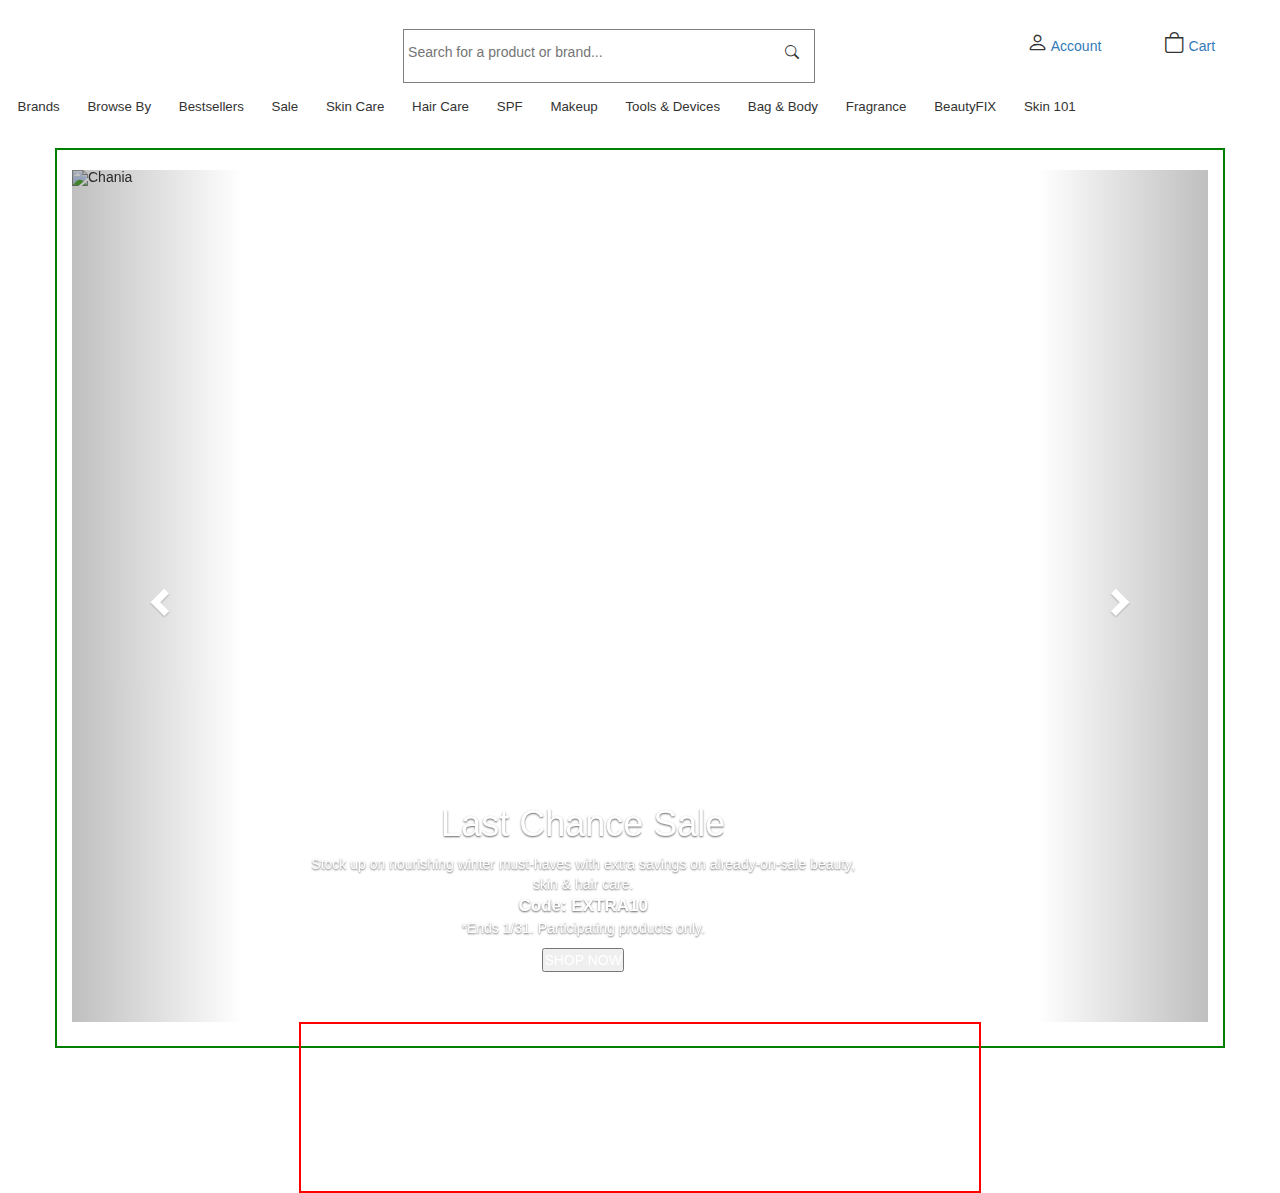
==== index.html @ eaf70791 "first-commit" ====
<!DOCTYPE html>
<html lang="en">
<head>
    <meta charset="UTF-8">
    <meta name="viewport" content="width=device-width, initial-scale=1.0">
    <title>Document</title>
    <link rel="stylesheet" href="index.css">

</head>
<body>
    <div class="navbar"></div>
        <div class="container">
            <br>
            <div id="myCarousel" class="carousel slide" data-ride="carousel">
              <!-- Indicators -->
              <ol class="carousel-indicators" style="border: 2px solid red;">
                <li data-target="#myCarousel" data-slide-to="0" class="active"></li>
                <li data-target="#myCarousel" data-slide-to="1"></li>
                <li data-target="#myCarousel" data-slide-to="2"></li>
                <li data-target="#myCarousel" data-slide-to="3"></li>
              </ol>
          
              <!-- Wrapper for slides -->
              <div class="carousel-inner" role="listbox">
                <div class="item active">
                  <img src="https://static.thcdn.com/images/xlarge/webp/widgets/208-us/00/original-HP_40desk-095300.png" alt="Chania" width="460" height="345">
                  <div class="carousel-caption">
                    <h1>Last Chance Sale</h1>
                    <p>Stock up on nourishing winter must-haves with extra savings on already-on-sale beauty, skin & hair care.
                        <br>
                        <span style="font-weight:bold;font-size:17px;">Code: EXTRA10</span>
                        <br>
                        <span style="font-size:14px;">*Ends 1/31. Participating products only.</span>
                    </p>
                    <button>SHOP NOW</button>
                  </div>
                </div>
              
                <div class="item">
                  <img src="https://static.thcdn.com/images/xlarge/webp/widgets/208-us/28/original-1920x700-020928.jpeg" alt="Flower" width="460" height="345">
                  <div class="carousel-caption">
                    <h1>New Year, New Routine</h1>
                    <p>Let 2024 be the year of healthier, smoother & more radiant-looking skin by starting things off with active, high-performing formulations that supercharge your routine.</p>
                    <button>SHOP NOW</button>
                  </div>
                </div>
          
                <div class="item">
                  <img src="https://static.thcdn.com/images/xlarge/webp/widgets/208-us/08/original-1920x700-085008.jpeg" alt="Flower" width="460" height="345">
                  <div class="carousel-caption">
                    <h1>New Year, New Routine</h1>
                    <p>Let 2024 be the year of healthier, smoother & more radiant-looking skin by starting things off with active, high-performing formulations that supercharge your routine.</p>
                    <button>SHOP NOW</button>
                  </div>
                </div>
            
              </div>
          
              <!-- Left and right controls -->
              <a class="left carousel-control" href="#myCarousel" role="button" data-slide="prev">
                <span class="glyphicon glyphicon-chevron-left" aria-hidden="true"></span>
                <span class="sr-only">Previous</span>
              </a>
              <a class="right carousel-control" href="#myCarousel" role="button" data-slide="next">
                <span class="glyphicon glyphicon-chevron-right" aria-hidden="true"></span>
                <span class="sr-only">Next</span>
              </a>
            </div>
        </div>
<!-- </div> -->
        <!-- <div id="carouselExampleIndicators" class="carousel slide" data-ride="carousel">
            <ol class="carousel-indicators">
              <li data-target="#carouselExampleIndicators" data-slide-to="0" class="active"></li>
              <li data-target="#carouselExampleIndicators" data-slide-to="1"></li>
              <li data-target="#carouselExampleIndicators" data-slide-to="2"></li>
            </ol>
            <div class="carousel-inner">
              <div class="carousel-item active">
                <img class="d-block w-100" src="https://static.thcdn.com/images/xlarge/webp/widgets/208-us/28/original-1920x700-020928.jpeg" alt="First slide">
              </div>
              <div class="carousel-item">
                <img class="d-block w-100" src="https://static.thcdn.com/images/xlarge/webp/widgets/208-us/08/original-1920x700-085008.jpeg" alt="Second slide">
              </div>
              <div class="carousel-item">
                <img class="d-block w-100" src="https://static.thcdn.com/images/xlarge/webp/widgets/208-us/00/original-HP_40desk-095300.png" alt="Third slide">
              </div>
            </div>
            <a class="carousel-control-prev" href="#carouselExampleIndicators" role="button" data-slide="prev">
              <span class="carousel-control-prev-icon" aria-hidden="true"></span>
              <span class="sr-only">Previous</span>
            </a>
            <a class="carousel-control-next" href="#carouselExampleIndicators" role="button" data-slide="next">
              <span class="carousel-control-next-icon" aria-hidden="true"></span>
              <span class="sr-only">Next</span>
            </a>
          </div> -->



    <link rel="stylesheet" href="https://maxcdn.bootstrapcdn.com/bootstrap/3.4.1/css/bootstrap.min.css">
    <script src="https://ajax.googleapis.com/ajax/libs/jquery/3.7.1/jquery.min.js"></script>
    <script src="https://maxcdn.bootstrapcdn.com/bootstrap/3.4.1/js/bootstrap.min.js"></script>





    <script>
        const nav=document.querySelector('.navbar')
        fetch('/header.html')
        .then(res=>res.text())
        .then(data=>{
            nav.innerHTML=data
        })
    </script>
</body>
</html>
---- index.css ----
.container{
    margin: 0;
    padding: 0;
    box-sizing: border-box;
    border: 2px solid green;
    width: 100%;
    height: 100vh;
}
/* .carousel-inner{
    width: 100%;
} */
.item{
    position: relative;
    width: 100%;
}
.item img{
    width: 100%;
}
.carousel-caption{
    position: absolute;
    width: 50%;
    left: 70%;
}
ol{
    position: absolute;
    top: 100%;
    bottom: 20%;
    height: 20%;
    color: black;
}
ol li{
    color: black;
}
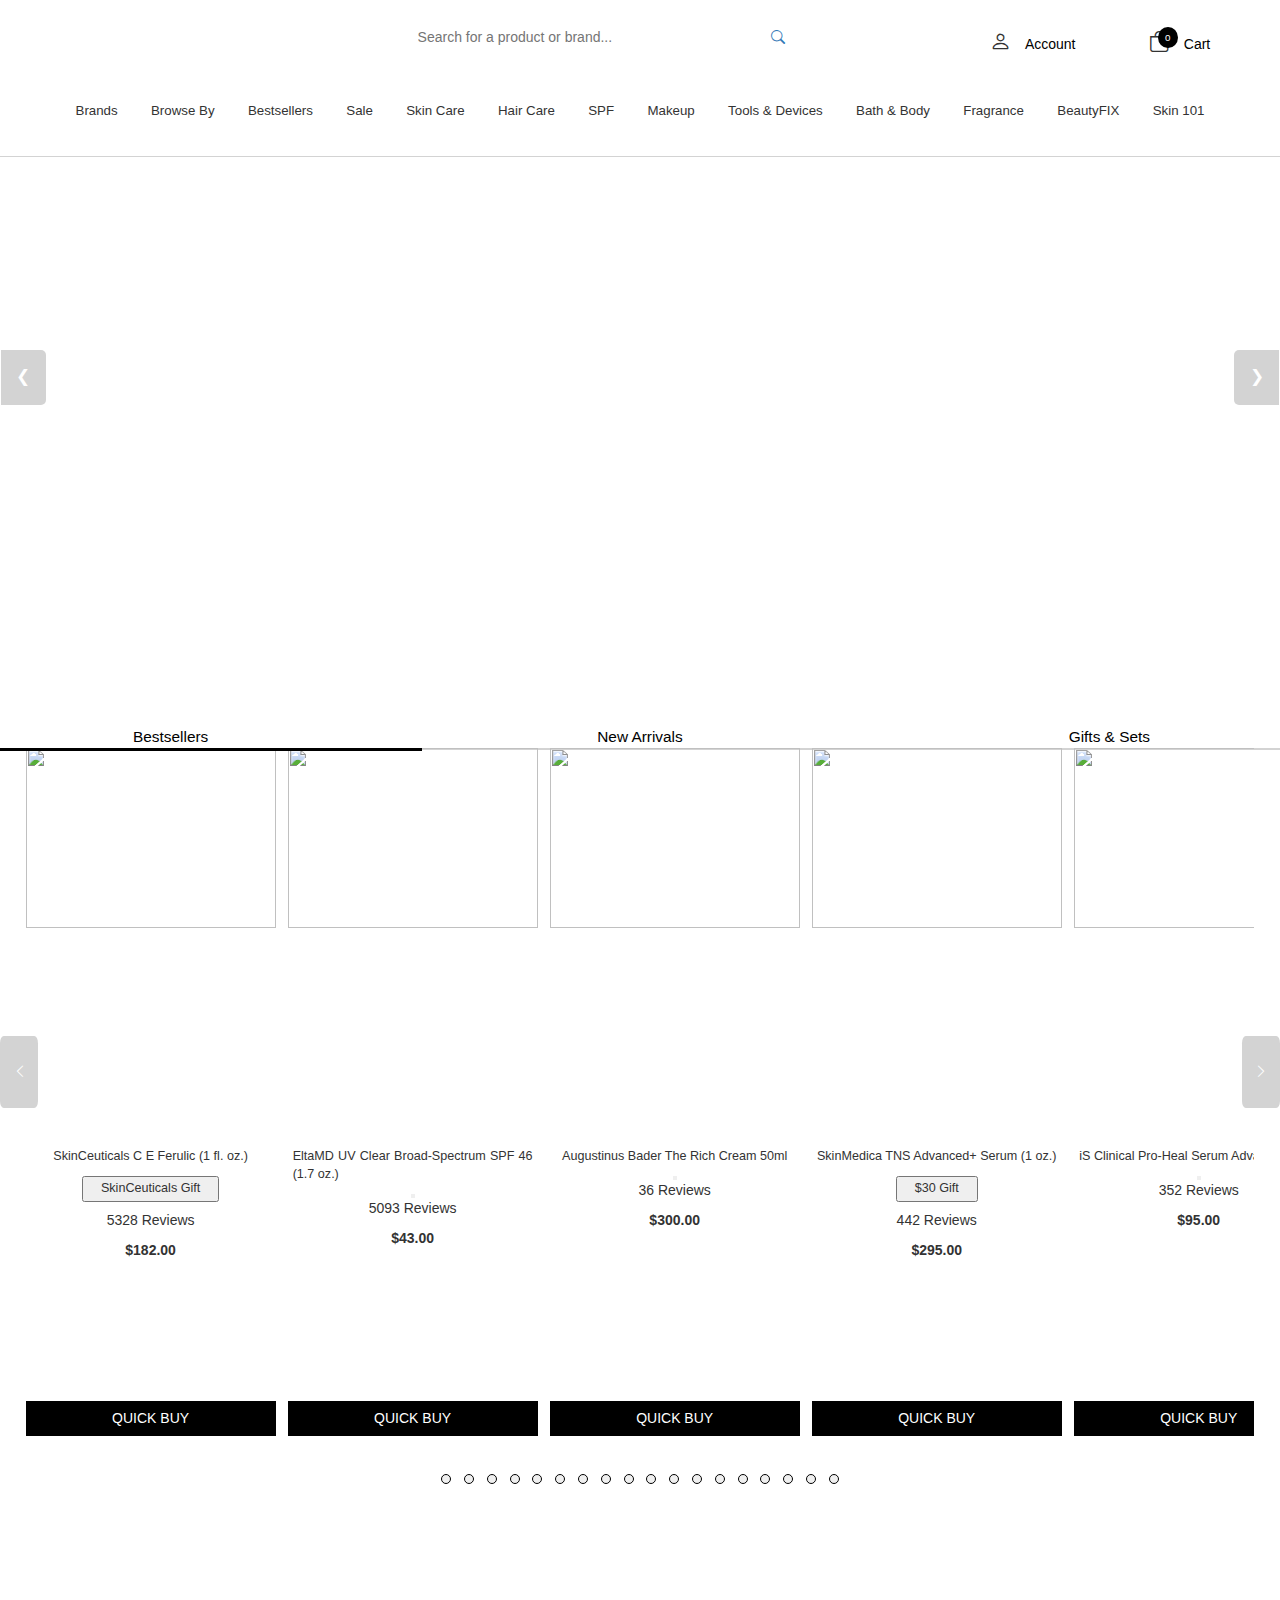
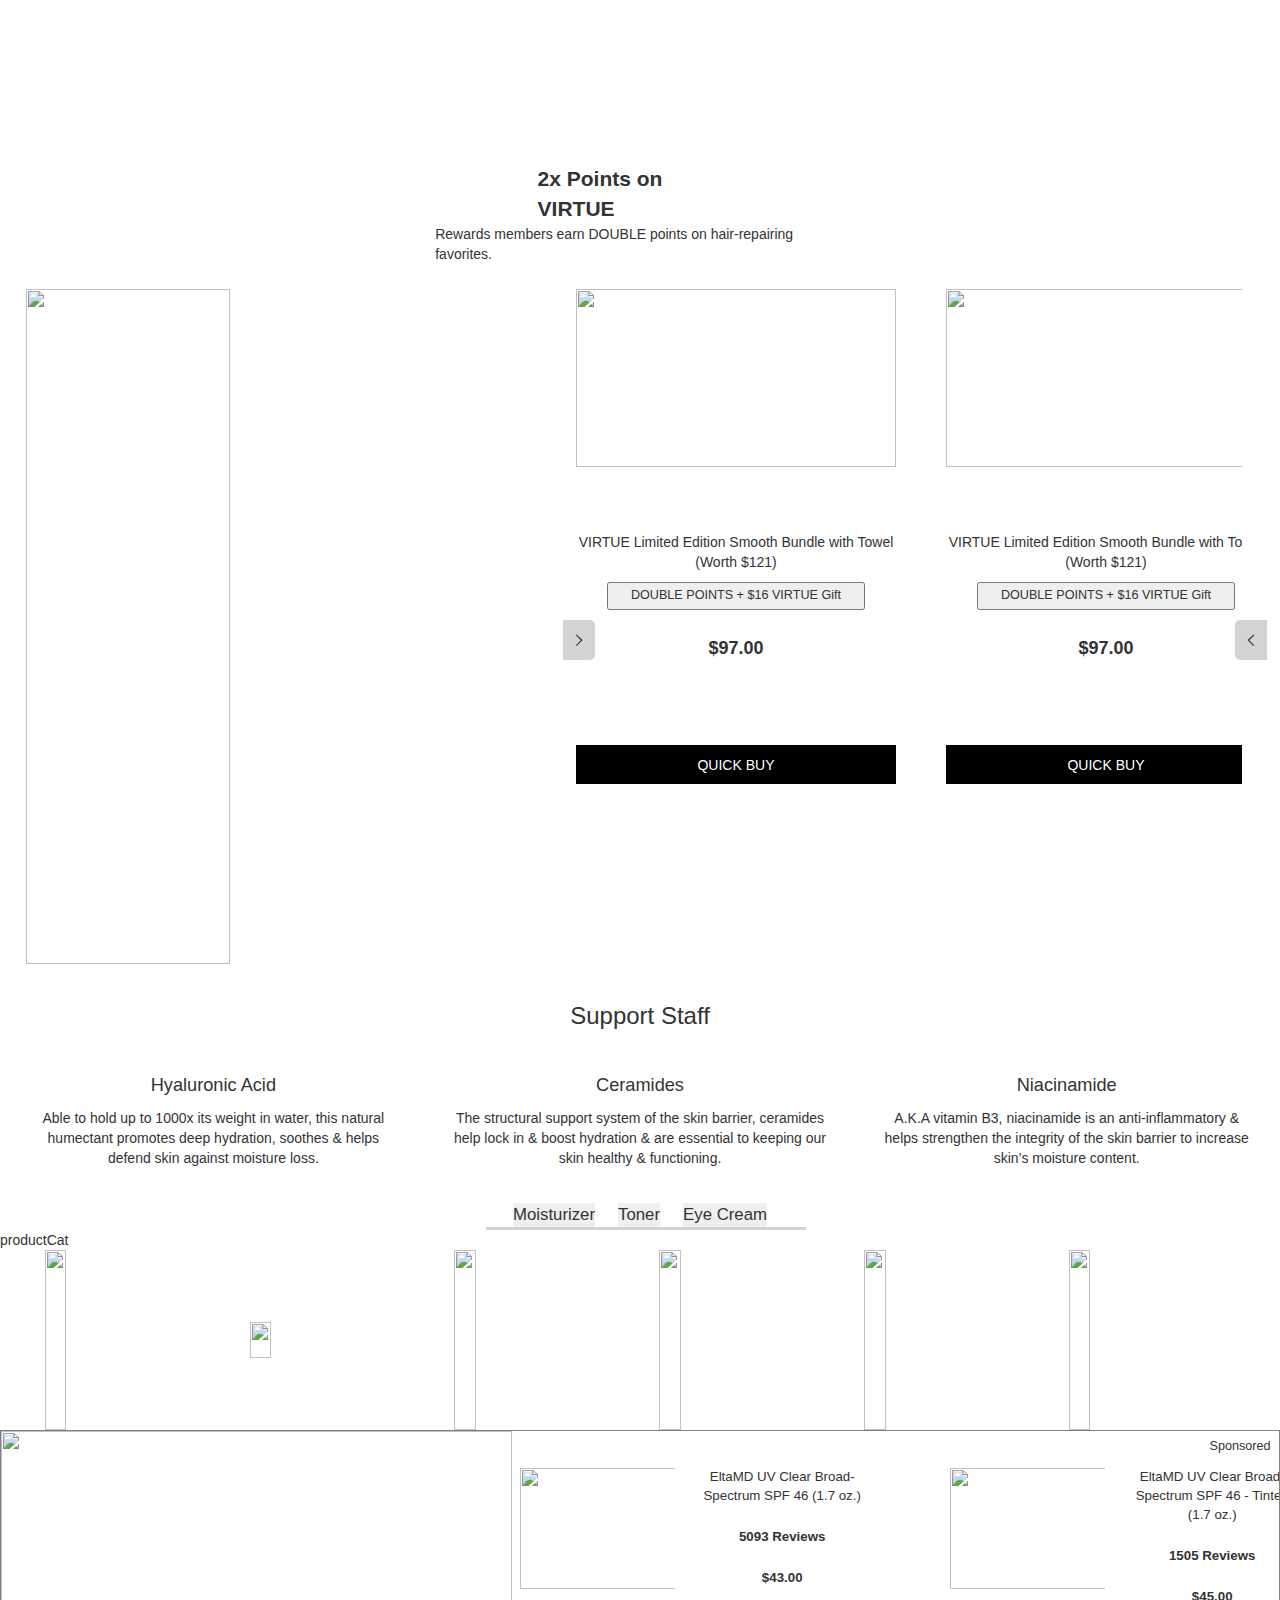
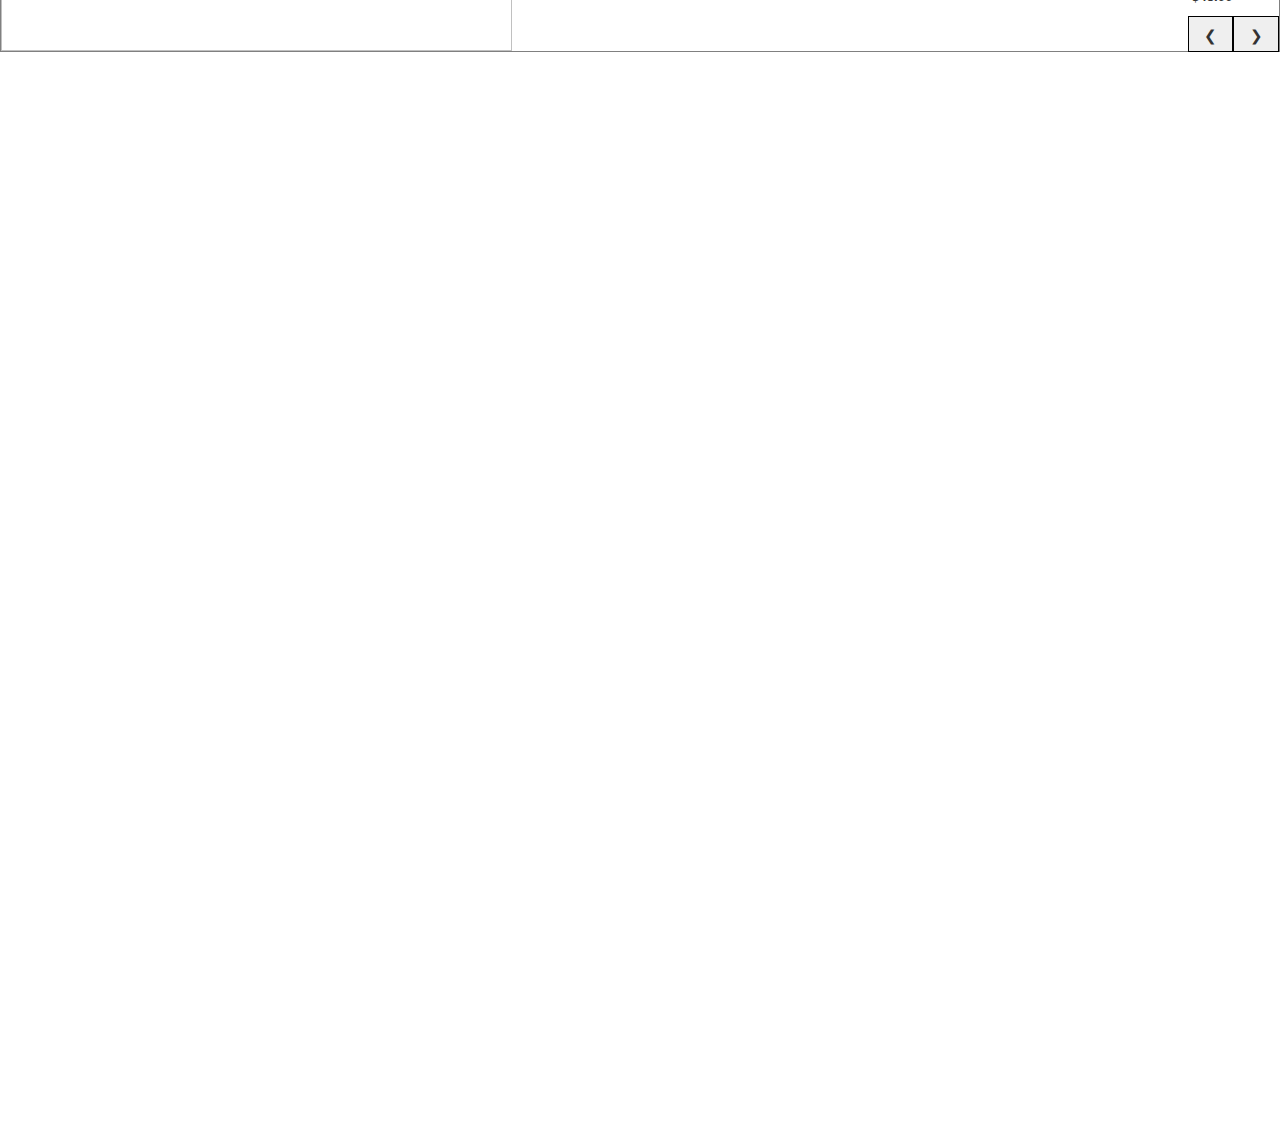
==== commit c4fd6174: "product link corrected" ====
--- a/index.html
+++ b/index.html
@@ -4,114 +4,175 @@
     <meta charset="UTF-8">
     <meta name="viewport" content="width=device-width, initial-scale=1.0">
     <title>Document</title>
+    <link rel="stylesheet" href="footer.css">
     <link rel="stylesheet" href="index.css">
-
+    <link rel="stylesheet" href="header.css">
+    <link rel="stylesheet" href="https://cdn.jsdelivr.net/npm/bootstrap-icons@1.11.0/font/bootstrap-icons.css">
+    <!-- <script src="header.js"></script> -->
 </head>
 <body>
-    <div class="navbar"></div>
-        <div class="container">
-            <br>
-            <div id="myCarousel" class="carousel slide" data-ride="carousel">
-              <!-- Indicators -->
-              <ol class="carousel-indicators" style="border: 2px solid red;">
-                <li data-target="#myCarousel" data-slide-to="0" class="active"></li>
-                <li data-target="#myCarousel" data-slide-to="1"></li>
-                <li data-target="#myCarousel" data-slide-to="2"></li>
-                <li data-target="#myCarousel" data-slide-to="3"></li>
-              </ol>
-          
-              <!-- Wrapper for slides -->
-              <div class="carousel-inner" role="listbox">
-                <div class="item active">
-                  <img src="https://static.thcdn.com/images/xlarge/webp/widgets/208-us/00/original-HP_40desk-095300.png" alt="Chania" width="460" height="345">
-                  <div class="carousel-caption">
-                    <h1>Last Chance Sale</h1>
-                    <p>Stock up on nourishing winter must-haves with extra savings on already-on-sale beauty, skin & hair care.
-                        <br>
-                        <span style="font-weight:bold;font-size:17px;">Code: EXTRA10</span>
-                        <br>
-                        <span style="font-size:14px;">*Ends 1/31. Participating products only.</span>
-                    </p>
-                    <button>SHOP NOW</button>
-                  </div>
-                </div>
-              
-                <div class="item">
-                  <img src="https://static.thcdn.com/images/xlarge/webp/widgets/208-us/28/original-1920x700-020928.jpeg" alt="Flower" width="460" height="345">
-                  <div class="carousel-caption">
-                    <h1>New Year, New Routine</h1>
-                    <p>Let 2024 be the year of healthier, smoother & more radiant-looking skin by starting things off with active, high-performing formulations that supercharge your routine.</p>
-                    <button>SHOP NOW</button>
-                  </div>
-                </div>
-          
-                <div class="item">
-                  <img src="https://static.thcdn.com/images/xlarge/webp/widgets/208-us/08/original-1920x700-085008.jpeg" alt="Flower" width="460" height="345">
-                  <div class="carousel-caption">
-                    <h1>New Year, New Routine</h1>
-                    <p>Let 2024 be the year of healthier, smoother & more radiant-looking skin by starting things off with active, high-performing formulations that supercharge your routine.</p>
-                    <button>SHOP NOW</button>
-                  </div>
-                </div>
-            
-              </div>
-          
-              <!-- Left and right controls -->
-              <a class="left carousel-control" href="#myCarousel" role="button" data-slide="prev">
-                <span class="glyphicon glyphicon-chevron-left" aria-hidden="true"></span>
-                <span class="sr-only">Previous</span>
-              </a>
-              <a class="right carousel-control" href="#myCarousel" role="button" data-slide="next">
-                <span class="glyphicon glyphicon-chevron-right" aria-hidden="true"></span>
-                <span class="sr-only">Next</span>
-              </a>
-            </div>
+
+  <div class="headerDiv"></div>
+    <!-- <div class="navbar"></div> -->
+    <Header></Header>
+    <div class="heading"></div>
+
+    <!-- first carousel -->
+    <div class="testCarouselImg">
+        <img class="slide" src="https://static.thcdn.com/images/xlarge/webp/widgets/208-us/28/original-1920x700-020928.jpeg" alt="">
+        <img class="slide" src="https://static.thcdn.com/images/xlarge/webp/widgets/208-us/00/original-HP_40desk-095300.png" alt="">
+        <img class="slide" src="https://static.thcdn.com/images/xlarge/webp/widgets/208-us/08/original-1920x700-085008.jpeg" alt="">
+        <div>
+            <button class="previousSlide" onclick="goPrev()">&#10094;</button>
+            <button class="nextSlide" onclick="goNext()">&#10095;</button>
         </div>
-<!-- </div> -->
-        <!-- <div id="carouselExampleIndicators" class="carousel slide" data-ride="carousel">
-            <ol class="carousel-indicators">
-              <li data-target="#carouselExampleIndicators" data-slide-to="0" class="active"></li>
-              <li data-target="#carouselExampleIndicators" data-slide-to="1"></li>
-              <li data-target="#carouselExampleIndicators" data-slide-to="2"></li>
-            </ol>
-            <div class="carousel-inner">
-              <div class="carousel-item active">
-                <img class="d-block w-100" src="https://static.thcdn.com/images/xlarge/webp/widgets/208-us/28/original-1920x700-020928.jpeg" alt="First slide">
-              </div>
-              <div class="carousel-item">
-                <img class="d-block w-100" src="https://static.thcdn.com/images/xlarge/webp/widgets/208-us/08/original-1920x700-085008.jpeg" alt="Second slide">
-              </div>
-              <div class="carousel-item">
-                <img class="d-block w-100" src="https://static.thcdn.com/images/xlarge/webp/widgets/208-us/00/original-HP_40desk-095300.png" alt="Third slide">
-              </div>
-            </div>
-            <a class="carousel-control-prev" href="#carouselExampleIndicators" role="button" data-slide="prev">
-              <span class="carousel-control-prev-icon" aria-hidden="true"></span>
-              <span class="sr-only">Previous</span>
-            </a>
-            <a class="carousel-control-next" href="#carouselExampleIndicators" role="button" data-slide="next">
-              <span class="carousel-control-next-icon" aria-hidden="true"></span>
-              <span class="sr-only">Next</span>
-            </a>
-          </div> -->
-
-
-
-    <link rel="stylesheet" href="https://maxcdn.bootstrapcdn.com/bootstrap/3.4.1/css/bootstrap.min.css">
-    <script src="https://ajax.googleapis.com/ajax/libs/jquery/3.7.1/jquery.min.js"></script>
-    <script src="https://maxcdn.bootstrapcdn.com/bootstrap/3.4.1/js/bootstrap.min.js"></script>
+    </div>
+    <!-- first carousel -->
 
 
 
 
+    <!-- <div class="slideShow" style="padding-top: 11.3%;">
+      <div class="image-1 active">
+        <img src="https://static.thcdn.com/images/xlarge/webp/widgets/208-us/28/original-1920x700-020928.jpeg" alt="">
+      </div>
+      <div class="image-2">
+        <img src="https://static.thcdn.com/images/xlarge/webp/widgets/208-us/00/original-HP_40desk-095300.png" alt="">
+      </div>
+      <div class="image-3">
+        <img src="https://static.thcdn.com/images/xlarge/webp/widgets/208-us/08/original-1920x700-085008.jpeg" alt="">
+      </div>
+      <button class="changeNext"><i class="bi bi-chevron-left"></i></button>
+      <button class="changePrev"><i class="bi bi-chevron-right"></i></button>
+    </div> -->
 
-    <script>
-        const nav=document.querySelector('.navbar')
-        fetch('/header.html')
-        .then(res=>res.text())
-        .then(data=>{
-            nav.innerHTML=data
-        })
-    </script>
+    <div class="responsiveView">
+      <!-- <div class="specialityLine"></div> -->
+      <div class="speciality">
+        <a href="" class="spec1">Bestsellers</a>
+        <a href="" class="spec2">New Arrivals</a>
+        <a href="" class="spec3">Gifts & Sets</a>
+        <div class="markerSpec"></div>
+      </div>
+    </div>
+    <div style="position: relative;">
+      <div class="bestSellers"></div>
+      <div class="newArrivals" style="display: none;"></div>
+      <div class="giftSets" style="display: none;"></div>
+      <button class="prev" style="position: absolute; top: 40%; left: 0%;"><i class="bi bi-chevron-left"></i></button>
+      <button class="next" style="position: absolute; top: 40%; right: 0%;"><i class="bi bi-chevron-right"></i></button>
+      <button class="prevMobile" style="position: absolute; top: 40%; left: 0%;"><i class="bi bi-chevron-left"></i></button>
+      <button class="nextMobile" style="position: absolute; top: 40%; right: 0%;"><i class="bi bi-chevron-right"></i></button>
+    </div>
+    <div class="change"></div>
+    <div class="typeLogo">
+      <div class="typeLogo-1"><img src="https://static.thcdn.com/images/small/webp/widgets/208-us/58/original-original-DS_Round_Nav_-_Untitled_Page_%2823%29-031430-063858.png" alt=""></div>
+      <div class="typeLogo-2"><img src="https://static.thcdn.com/images/small/webp/widgets/208-us/10/original-original-DS_Round_Nav_-_Untitled_Page_%2842%29-022330-092110.png" alt=""></div>
+      <div class="typeLogo-3"><img src="https://static.thcdn.com/images/small/webp/widgets/208-us/14/original-DS_Round_Nav_-_Untitled_Page_%2834%29-093314.png" alt=""></div>
+      <div class="typeLogo-4"><img src="https://static.thcdn.com/images/small/webp/widgets/208-us/14/original-original-DS_Round_Nav_-_Untitled_Page_%2822%29-013621-063914.png" alt=""></div>
+      <div class="typeLogo-5"><img src="https://static.thcdn.com/images/small/webp/widgets/208-us/45/original-DS_Round_Nav_-_Untitled_Page_%2833%29-091945.png" alt=""></div>
+      <div class="typeLogo-6"><img src="https://static.thcdn.com/images/small/webp/widgets/208-us/18/original-DS_Round_Nav_-_Untitled_Page-054618.png" alt=""></div>
+    </div>
+    <div class="virtue">
+      <p>2x Points on VIRTUE</p> 
+      <p>Rewards members earn DOUBLE points on hair-repairing favorites.</p>
+      <div class="virtueImgs" style="position: relative;">
+        <img class="leftVirtueImg" src="https://static.thcdn.com/images/medium/webp/widgets/208-us/19/original-Dermstore_Anniversary_Sale_Priority_-_Trade_-_Untitled_Page_%2819%29-102219.png" alt="">
+        <div class="virtueProducts"> </div>
+        <button class="prevVirtue"><i class="bi bi-chevron-left"></i></button>
+        <button class="nextVirtue"><i class="bi bi-chevron-right"></i></button>
+        <button class="prevVirtueMobile"><i class="bi bi-chevron-left"></i></button>
+        <button class="nextVirtueMobile"><i class="bi bi-chevron-right"></i></button>
+      </div>
+    </div>
+    <div class="supportStaff">
+      <h3>Support Staff</h3>
+      <div class="supportImgs">
+        <div class="supportImg1">
+          <img src="https://static.thcdn.com/images/small/webp/widgets/208-us/35/original-676x556-074935.jpeg" alt="">
+          <p>Hyaluronic Acid</p>
+          <p>Able to hold up to 1000x its weight in water, this natural humectant promotes deep hydration, soothes & helps defend skin against moisture loss.</p>
+        </div>
+        <div class="supportImg2">
+          <img src="https://static.thcdn.com/images/small/webp/widgets/208-us/29/original-ceramides-080229.jpeg" alt="">
+          <p>Ceramides</p>
+          <p>The structural support system of the skin barrier, ceramides help lock in & boost hydration & are essential to keeping our skin healthy & functioning.</p>
+        </div>
+        <div class="supportImg3">
+          <img src="https://static.thcdn.com/images/small/webp/widgets/208-us/35/original-Niacinamide-080235.jpeg" alt="">
+          <p>Niacinamide</p>
+          <p>A.K.A vitamin B3, niacinamide is an anti-inflammatory & helps strengthen the integrity of the skin barrier to increase skin’s moisture content.</p>
+        </div>
+      </div>
+    </div>
+    <div class="productScroll">
+      <div class="categories">
+        <button>Moisturizer</button>
+        <button>Toner</button>
+        <button>Eye Cream</button>
+      </div>
+      <div class="line"></div>
+      <div class="productCat">productCat</div>
+      <!-- <button class="next"><i class="bi bi-chevron-right"></i></button>
+      <button class="prev"><i class="bi bi-chevron-left"></i></button> -->
+    </div>
+    <!-- <div class="spotLight">
+      <div class="spotLightHead">
+        <h4>Spotlight On: Elemis</h4>
+        <p>Discover products holistically formulated to help protect your skin, fight off daily aggressors & promote a healthy skin barrier</p>
+      </div>
+      <div class="spotLightScrollPr">
+        <div class="spotPrLeft">
+          <img src="https://static.thcdn.com/images/medium/webp/widgets/208-us/58/original-1228_58634_THG0035884_DS_JN_January_Campaign_Batching_Shot_14_HP-LPSQ-BANNER-676x556-073758.jpeg" alt="">
+        </div>
+        <div class="spotPrRight">
+
+        </div>
+      </div>
+    </div> -->
+    <div class="featuredBrands">
+      <img src="https://static.thcdn.com/images/small/webp/widgets/208-us/49/original-original-Dermalogica-logo-031115-100249.png" alt="">
+      <img src="https://static.thcdn.com/images/small/webp/widgets/208-us/59/Skinc-014559.jpg" alt="">
+      <img src="https://static.thcdn.com/images/small/webp/widgets/208-us/34/original-220322-ELTAMD-LOGO-RGB-01_%28002%29-014534.png" alt="">
+      <img src="https://static.thcdn.com/images/small/webp/widgets/208-us/02/Untitled_design_%2812%29-033839-022202.png" alt="">
+      <img src="https://static.thcdn.com/images/small/webp/widgets/208-us/08/SkinMedica-014608.jpg" alt="">
+      <img src="https://static.thcdn.com/images/small/webp/widgets/208-us/21/augustinusbader-124221.gif" alt="">
+    </div>
+    <div class="sponsored">
+      <!-- <div class="sponsoredInner"> -->
+      <div class="sponsoredRight">
+        <img src="https://retailmedia-static.azureedge.net/creativeassets-live/06bf865c838fad87da810cebeab9d9178ed9c501674b4cdfcb21b486afd4168d.jpg" alt="">
+      </div>
+      <div class="sponsoredLeft">
+        <p style="position: absolute;left: 94%;font-size: 90%;padding: 0.5% 0.5%;">Sponsored</p>
+        <div class="leftData">
+          <!-- <div class="leftDataInner"></div> -->
+        </div>
+          <div class="sponsoredButtons" style=" height: 20.5%; text-align:end;display: flex;justify-content: end;align-items: end;">
+            <button onclick="sponsoredPrev()" style="padding:1% 2%;font-size: 110%; height: 80%;border-radius: 0%;border: 1px solid black;">&#10094;</button>
+            <button onclick="sponsoredNext()" style="padding:1% 2%;font-size: 110%; height: 80%;border-radius: 0%;border: 1px solid black;">&#10095;</button>
+          </div>
+      </div>
+    </div>
+      <!-- sponsored data -->
+    </div>
+    <!-- <div class="blog">
+      <h4>From The Blog</h4> 
+      <div class="blogs"></div>
+    </div> -->
+    <div class="foot"></div>
+    <!-- Option 1: Include in HTML -->
+<link rel="stylesheet" href="https://cdn.jsdelivr.net/npm/bootstrap-icons@1.5.0/font/bootstrap-icons.css">
+<script src="footer.js"></script>
+<script src="data.js"></script>
+<script src="header.js"></script>
+<script src="index.js"></script>
+    <link rel="stylesheet" href="https://maxcdn.bootstrapcdn.com/bootstrap/3.4.1/css/bootstrap.min.css">
+    <script src="https://ajax.googleapis.com/ajax/libs/jquery/3.7.1/jquery.min.js"></script>
+    <script src="https://maxcdn.bootstrapcdn.com/bootstrap/3.4.1/js/bootstrap.min.js"></script>
 </body>
-</html>+</html>
+<!-- <script type="module">
+  import Header from "./header.js"
+  document.querySelector("Header").innerHTML= Header()
+</script> -->--- a/footer.css
+++ b/footer.css
@@ -0,0 +1,286 @@
+/* *{
+    margin: 0;
+    padding: 0;
+    box-sizing: border-box;
+} */
+
+.foot{
+    width: 100%;
+    height: 120vh;
+}
+/* a{
+    color: black;
+    cursor: pointer;
+    text-decoration: none;
+} */
+.footer{
+padding: 1%;
+/* border: 1px solid firebrick; */
+display: flex;
+gap: 3%;
+justify-content: center;
+} 
+.footLeft{
+width: 47.5%;
+/* border: 1px solid green; */
+height: 80vh;
+}
+.footRight{
+width: 47.5%;
+/* border: 1px solid green; */
+height: 80vh;
+}
+.signingTop{
+display: flex;
+gap: 5%;
+flex-direction: column;
+margin-bottom: 7%;
+}
+.footLeft p:first-of-type{
+margin: 3% 0 5% 0;
+}
+
+.registration{
+text-decoration: none;
+background-color: black;
+color: white;
+padding: 2% 2%;
+width: 22%;
+text-align: center;
+font-size: 95%;
+}
+.registration:hover{
+background-color: rgb(121, 114, 114);
+text-decoration: none;
+color: white;
+}
+.customer{
+    width: 100%;
+    height: fit-content;
+}
+.customerService{
+display: flex;
+flex-direction: column;
+width: 100%;
+height: 100%;
+/* border: 1px solid orange; */
+}
+.customerServiceDet{
+/* border: 1px solid blue; */
+display: flex;
+gap: 2%;
+align-items: center;
+height: 7vh;
+}
+.customerServiceDet a{
+cursor: pointer;
+color: black;
+text-decoration: none;
+}
+.customerServiceDet a:hover{
+background-color: rgb(235, 220, 220);
+color: black;
+text-decoration: none;
+}
+.customerServiceDet p{
+padding-top: 2%;
+}
+.connect{
+/* margin: 3% 0 1% 0;  */
+/* border: 1px solid salmon; */
+/* height: 14vh; */
+display: flex;
+gap: 5%;
+flex-direction: column;
+margin-bottom: 2%;
+height: 30%;
+/* border: 1px solid salmon; */
+}
+.social{
+margin:3% 0;
+width: 100%;
+display: flex;
+flex-direction: row;
+gap: 5%;
+}
+.social i{
+background-color: lightgray;
+color: gray;
+font-size: 150%;
+border-radius: 50%;
+padding: 30%;
+}
+.social i:hover{
+transition: 0.5s;
+background-color: white;
+}
+.accountDet{
+display: flex;
+gap: 4%;
+height: 68%;
+/* border: 1px solid brown; */
+}
+.accountDetResponsive{
+    display:none;
+    width: 80%;
+    height: 50%;
+    gap: 2%;
+    flex-direction: column;
+    margin-bottom: 30%;
+}
+.accountDetResponsive a{
+    text-decoration: none;
+    color: black;
+}
+
+.myAccountDrop,.companyDrop,.legalDrop{
+    padding: 0;
+    margin: 0;
+    height: auto;
+    width: 100%;
+    /* border: 1px solid black; */
+}
+.myAccountRes,.companyRes,.legalRes{
+    /* padding: 0;
+    margin: 0; */
+    height: auto;
+    /* border: 1px solid olive; */
+    display: flex;
+    flex-direction: column;
+    justify-content: center;
+    /* align-items: center; */
+    width: 100%;
+}
+.comp{
+/* border: 1px solid brown; */
+width: 32%;
+display: flex;
+flex-direction: column;
+gap: 8%;
+height: 100%;
+}
+.comp p{
+cursor: default;
+}
+.comp a{
+    text-decoration: none;
+    color: black;
+    cursor: pointer;
+}
+.comp a:hover{
+background-color: rgb(235, 220, 220);
+color: black;
+text-decoration: none;
+}
+
+/* lower                                foot */
+
+.lowerFoot{
+display: flex;
+padding: 2% 2% 1% 2%;
+}
+.thgCopyright{
+    width: 50%;
+}
+.pay{
+    margin-top: 2%;
+    width: 45%;
+    font-weight: bold;
+}
+.thgCopyright img{
+    width: 15%;
+}
+.thgCopyright_text{
+    color: gray;
+}
+.pay p{
+    font-size: 120%;
+    font-weight: bold;
+}
+.pay ul{
+    list-style-type: none;
+    display: flex;
+    flex-flow: wrap;
+}
+hr{
+    color: black;
+}
+@media only screen and (min-width: 481px) and (max-width: 899px) {
+    .registration{
+        width: 40%;
+    }
+    .social{
+        gap: 10%;
+        flex-wrap: wrap;
+        line-height: 1;
+        row-gap: 70px;
+        font-size: 90%;
+    }
+    .connect{
+        margin-bottom: 10%;
+    }
+    .accountDetResponsive{
+        display: flex ;
+    }
+    .accountDet{
+        display: none;
+    }
+    .lowerFoot{
+        flex-direction: column-reverse;
+    }
+    .thgCopyright{
+        width: 100%;
+    }
+    .pay{
+        width: 100%;
+    }
+}
+@media only screen and  (max-width: 480px) {
+    .footer{
+        flex-direction: column;
+        margin-bottom: 0
+        !important
+    }
+    .signingTop a{
+        width: 100%;
+    }
+    .footLeft{
+        width: 100%;
+        height: 80%
+        !important;
+        margin-bottom: 5%;
+    }
+    .footRight{
+        width: 100%;
+        height: auto
+        !important;
+        margin: 0
+        !important;
+        border-bottom: 1px solid black;
+    }
+    .customerServiceDet{
+        margin-bottom: 1px solid black
+        !important
+    }
+    .connect{
+        margin-bottom:4%;
+    }
+    .accountDetResponsive{
+        display: flex ;
+        height: fit-content;
+        width: 100%;
+        padding: 0;
+        font-size:100%
+        !important
+    }
+    .accountDet{
+        display: none;
+    }
+    .lowerFoot{
+        width: 100%;
+        flex-direction: column-reverse;
+    }
+    .lowerFoot div{
+        width: 100%;
+    }
+}--- a/index.css
+++ b/index.css
@@ -1,7 +1,111 @@
-.container{
+*{
     margin: 0;
     padding: 0;
     box-sizing: border-box;
+}
+/*                     */
+a{
+    text-decoration: none;
+    color: black;
+}
+body{
+    width: 100%;
+    /* border: 1px solid blue; */
+}
+.testCarouselImg{
+    position: relative;
+    width: 100%;
+    height: 700px;
+    overflow: hidden;   
+    /* border: 1px solid red; */
+    display: flex;
+    align-items: center;
+    justify-content: center;
+    margin:0; 
+    padding: 0;
+}
+.slide{
+    padding-top: 8%;
+    position: absolute;
+    width: 100%;
+    margin: auto;
+    transition: .6s;
+}
+.previousSlide,.nextSlide{
+    position: absolute;
+    top: 50%;
+    padding: 1.2%;
+    font-size: 120%;
+    color: white;
+    background-color: lightgray;
+    /* transition: 0.5sec; */
+    border: none;
+    /* z-index: 5; */
+}
+.previousSlide:hover,.nextSlide:hover{
+    background-color: black;
+    transition: background-color 0.6s ease;
+}
+.previousSlide{
+    left: 1px;
+    border-radius: 0 5px 5px 0;
+}
+.nextSlide{
+    right: 1px  ;
+    border-radius: 5px 0 0 5px ;
+}
+/*                       */
+
+
+/* .navbar{
+    border: 2px solid red;
+} */
+
+body{
+    /* position: relative; */
+    width: 100%;
+    overflow-x: hidden;
+}
+
+
+.slideShow{
+    position: relative;
+    display: flex;
+    flex-direction: row;
+    /* margin-top: 5%; */
+    width: 100%;
+    transition: transform 0.3s;
+}
+.slideShow div{
+    /* border: 2px solid salmon; */
+    /* transform:translateX(100%); */
+    width:100%;
+}
+.slideShow div img{
+    width:fit-content;
+    height: 95vh;
+}
+.changeNext,.changePrev{
+    position: absolute;
+    top: 50%;
+    color: white;
+    background-color: lightgray;
+    border: none;
+    padding: 1% 1%;
+    border-radius: 10%;
+    width: 3%;
+    height: 8%;
+    /* border: 2px solid green; */
+}
+
+.changePrev{
+    left: 97%;
+}
+.container{
+    /* margin: 7%; */
+    /* padding: 0; */
+    /* box-sizing: border-box; */
+    box-sizing: content-box;
     border: 2px solid green;
     width: 100%;
     height: 100vh;
@@ -30,4 +134,642 @@
 }
 ol li{
     color: black;
+}
+
+.speciality{
+    display: flex;
+    justify-content: center;
+    align-items: center;
+    padding-top: 2%;
+    gap:10%;
+    font-size: 110%;
+    position: relative;
+    width: 25%;
+    margin: auto;
+    /* border-bottom: 1px solid gray; */
+    /* border: 1px solid red; */
+}
+.speciality::after{
+    position: absolute;
+    content:"";
+    border-bottom: 2px solid lightgray;
+    width: 100%;
+    top:100%;
+}
+.speciality a{
+    text-decoration: none;
+    color: black;
+}
+.speciality a:hover{
+    text-decoration: none;
+    color: black;
+}
+.markerSpec{
+    display: flex;
+    position: absolute;
+    width: 30%;
+    border-bottom: 3px solid black;
+    top: 100%;
+    z-index: 2;
+    transition: 0.5s;
+    left: 0%;
+}
+.bestSellers::-webkit-scrollbar {
+    display: none;
+}
+.leftData::-webkit-scrollbar {
+    display: none;
+}
+.activeBullet{
+    background-color: black;
+    outline: 1px solid blue;
+    outline-offset: 1px;
+}
+.nextToActiveBullet{
+    background-color: black;
+    outline: 1px solid black;
+    outline-offset: 1px;
+}
+.newArrivals::-webkit-scrollbar {
+    display: none;
+}
+.giftSets::-webkit-scrollbar {
+    display: none;
+}
+.virtueProducts::-webkit-scrollbar {
+    display: none;
+}
+.next,.prev{
+    color: white;
+    background-color: lightgray;
+    border: none;
+    padding: 1% 1%;
+    border-radius: 10%;
+    width: 3%;
+    height: 10%;
+}
+.nextMobile,.prevMobile{
+    display: none;
+    color: white;
+    background-color: lightgray;
+    border: none;
+    padding: 1% 1%;
+    border-radius: 10%;
+    width: 3%;
+    height: 10%;
+}
+
+.typeLogo{
+    display: flex;
+    align-items: center;
+    justify-content: center;
+    margin: 10% 2%;
+}
+.typeLogo img{
+    width: 90%;
+}
+.virtue p:first-of-type{
+    width: 16%;
+    font-size: 150%;
+    font-weight: 600;
+    /* border: 2px solid gray; */
+    margin: auto;
+    padding: auto;
+}
+.virtue p:last-of-type{
+    width: 32%;
+    font-weight: 500;
+    margin: auto;
+    padding: auto;
+}
+.leftVirtueImg{
+    width: 40%;
+    height:75vh;
+}
+.virtueImgs{
+    display: flex;
+    width: 100%;
+    gap:1%;
+    margin:2%;
+}
+.nextVirtue{
+    position: absolute;
+    width: 2.5%;
+    height: 6%;
+    background-color: lightgray;
+    border: none;
+    top: 49%;
+    left: 42%;
+    border-radius:0 5px 5px 0;
+}
+/* .virtueProducts{
+    overflow:hidden;
+} */
+.nextVirtue i{
+    color: black;
+}
+.prevVirtue i{
+    color: black;
+}
+.prevVirtue{
+    position: absolute;
+    /* border: 2px solid yellow; */
+    width: 2.5%;
+    height: 6%;
+    background-color: lightgray;
+    border:none;
+    top: 49%;
+    right: 3%;
+    border-radius: 5px 0 0 5px;
+}
+.prevVirtueMobile{
+    display: none;
+    position: absolute;
+    /* border: 2px solid red; */
+    width: 10%;
+    height: 6%;
+    background-color: lightgray;
+    border:none;
+    top: 55%;
+    right: 0%;
+    border-radius: 5px 0 0 5px;
+}
+.nextVirtueMobile{
+    display: none;
+    position: absolute;
+    /* border: 2px solid red; */
+    width: 10%;
+    height: 6%;
+    background-color: lightgray;
+    border:none;
+    top: 55%;
+    left: 0%;
+    border-radius: 5px 0 0 5px;
+}
+.supportStaff h3{
+    display: flex;
+    align-items: center;
+    justify-content: center;
+    margin-top: 3%;
+}
+.supportImgs{
+    display: flex;
+    /* gap: 2%; */
+}
+.supportImgs div{
+    width: 35%;
+    margin: 1% 2% ;
+}
+.supportImgs img{
+    width: 100%;
+}
+.supportImgs div p:first-of-type{
+    font-size: 130%;
+    display: flex;
+    align-items: center;
+    justify-content: center;
+}
+.supportImgs div p:last-of-type{
+    display: flex;
+    align-items: center;
+    justify-content: center;
+    text-align: center; 
+}
+.categories{
+    display: flex;
+    align-items: center;
+    justify-content: center;
+    gap: 2%;
+}
+.line{
+    display: flex;
+    align-items: center;
+    justify-content: center;
+    border-bottom: 3px solid lightgray;
+    width: 25%;
+    margin: 0 38%;
+}
+.categories button{
+    border: none;
+    font-size: 120%;
+}
+.categories button:hover{
+    border-bottom: 2px solid black;
+}
+.spotLightHead{
+    display: flex;
+    flex-direction: column;
+    align-items: center;
+    justify-content: center;
+}
+.spotPrLeft{
+    width: 40%;
+}
+.featuredBrands{
+    display: flex;
+    gap:3%;
+    justify-content: center;
+    align-items: center;
+}
+.featuredBrands img{
+    width: 13%;
+    height: 20vh;
+}
+
+.featuredBrands img:nth-child(2){
+    height: 4vh;
+    margin: 5% 0;
+
+}
+.sponsored{
+    border: 1px solid gray;
+    margin-top: 5% 0 0 0;
+    width: 100%;
+    display: flex;
+    height: 80%;
+    flex-direction: row;
+}
+.sponsoredRight{
+    width: 45%;
+}
+.sponsoredRight img{
+    width: 100%;
+    height: 100%;
+}
+.sponsoredLeft{
+    width: 60%;
+    /* border: 1px solid green; */
+}
+.leftData{
+    width:100%;
+    height: 80%;
+    display: flex;
+    overflow: hidden;
+    gap: 60px;
+    /* position: relative; */
+}
+.sponsoredProduct{
+    width: 400px;
+    display: flex;
+    height: 100%;
+    /* position: absolute; */
+    transition: 0.5s;
+}
+.sponsoredButtons{
+    height: 10%;
+}
+.sponsoredProductImg{
+    padding: 10% 2% 5% 2%;
+    width: 170px;
+    height: 100%;
+}
+.sponsoredProductDesc{
+    display: flex;
+    align-items: center;
+    flex-direction: column;
+    gap: 10%;
+    width: 200px;
+    padding: 10% 3% 5% 3%;
+    font-size: 95%;
+    height: 100%;
+    /* border: 1px solid pink; */
+}
+/* .dataBest{
+    height: 40%;
+} */
+.fullLine{
+    border-bottom: 0.8px solid black;
+}
+
+@media only screen and (min-width: 481px){
+    .speciality{
+        width: 100%;
+        display: flex;
+        margin: 0;
+        align-items: center;
+        justify-content: center
+        !important
+    }
+    .spec1,.spec2,.spec3{
+        width: 33%;
+        text-align: center;
+    }
+    .markerSpec{
+        width: 33%
+    }
+}
+@media only screen and (min-width: 900px) and (max-width:1024px){
+    .best{
+        width: 45%;
+        height: 55vh
+        !important
+    }
+}
+@media only screen and (min-width: 1025px) and (max-width:1200px){
+    .speciality{
+        width: 100%;
+        display: flex;
+        margin: 0;
+        align-items: center;
+        justify-content: center
+        !important
+    }
+    .spec1,.spec2,.spec3{
+        width: 33%;
+        text-align: center;
+    }
+    .markerSpec{
+        width: 33%
+    }
+}
+@media only screen and (min-width: 1201px){
+    .best{
+        width: 45%;
+        height: 80vh
+        !important
+    }
+    .speciality{
+        width: 100%;
+        display: flex;
+        margin: 0;
+        align-items: center;
+        justify-content: center
+        !important
+    }
+    .spec1,.spec2,.spec3{
+        width: 33%;
+        text-align: center;
+    }
+    .markerSpec{
+        width: 33%
+    }
+}
+@media only screen and (max-width: 899px){
+    .best{
+        width: 40%;
+        height: 50vh
+        !important
+    }
+}
+@media only screen and (min-width: 480px) and (max-width:768px){
+    /* .best{
+        width: 100%;
+        height: 60vh
+        !important
+    }   
+    .best img{
+        width: 60%;
+    } */
+    .prev{
+        width: 8%;
+    }
+    .next{
+        width: 8%; 
+    }
+    .virtue p{
+        width: 100%
+        !important;
+        text-align: center
+        !important;
+    }
+    .virtueImgs{
+        flex-direction: column;
+        width: 100%
+        !important;
+        /* margin-left: 4%
+        !important; */
+        align-items: center;
+    }
+    .virtueImgs>img{
+        width: 70%
+        !important;
+        padding: 0
+        !important;
+        height:70vh
+    }
+    .virtueProducts{
+        width: 90%
+        !important;
+        overflow:hidden
+        !important;
+    }
+    .prevVirtue,.nextVirtue{
+        display: none;
+    }
+    .prevVirtueMobile,.nextVirtueMobile{
+        display: block;
+    }
+}
+@media only screen and (min-width: 320px) and (max-width:899px){
+    .best{
+        width: 100%
+        !important;
+        height: 90vh
+        !important  
+    }
+    .newArrivals{
+        width: 100%
+        !important;
+        height: 90vh
+        !important  
+    }
+    .giftSets{
+        width: 100%
+        !important;
+        height: 90vh
+        !important  
+    }
+    .testCarouselImg{
+        height: 300px;
+    }
+    .speciality{
+        width: 100%;
+        padding: 0;
+        display: flex;
+        align-items: center;
+        justify-content: space-between;
+    }
+    .spec1,.spec2,.spec3{
+        width: 30%;
+    }
+    .markerSpec{
+        width: 30%
+    }
+    .featuredBrands{
+        width: 100%;
+        gap: 5%;
+        row-gap:20px;
+        flex-wrap: wrap
+        !important;
+        margin-bottom: 50px;
+    }
+    .featuredBrands img{
+        width: 25%
+        !important;
+        height: 40%;
+    }
+    .social a{
+        width: 24%;
+    }
+    .virtue p{
+        width: 100%
+        !important;
+        text-align: center
+        !important;
+    }
+    .sponsoredLeft p{
+        left: 80%
+        !important
+    }
+    /* .virtueImgs>img{
+        width: 100%
+        !important;
+        padding: 0
+        !important;
+        height:0vh
+    } */
+    .sponsoredProductImg{
+        width: 170px;
+    }
+    .sponsoredProductDesc{
+        height: 40vh;
+        gap: 0%;
+        padding:15% 2% 0 2%
+        !important;
+        width: 150px
+        !important
+    }
+}
+@media only screen and (min-width: 769px) and (max-width:899px){
+    .virtueImgs>img{
+        width: 45%
+        !important;
+        padding: 0
+        !important;
+        height:55vh
+    }
+    .prevVirtue,.nextVirtue{
+        display: none;
+    }
+    .prevVirtueMobile{
+        display: block;
+        left:45%;
+        width: 6%;
+    }
+    .nextVirtueMobile{
+        display: block;
+        left:93%;
+        width: 6%;
+    }
+}
+@media only screen and (min-width: 320px) and (max-width:480px){
+    .best{
+        width: 100%
+        !important;
+        height: 90vh
+        !important  
+    }
+    .newArrivals{
+        width: 100%
+        !important;
+        height: 90vh
+        !important  
+    }
+    .giftSets{
+        width: 100%
+        !important;
+        height: 90vh
+        !important  
+    }
+    .arrival{
+        width: 100%;
+        height: 70vh
+        !important
+    }
+    .typeLogo{
+        flex-direction: column;
+    }
+    .featuredBrands img{
+        width: 25%
+        !important
+    }
+    .virtue p{
+        width: 100%
+        !important;
+        text-align: center
+        !important;
+    }
+    .virtueImgs{
+        flex-direction: column;
+        width: 100%
+        !important;
+        /* margin-left: 4%
+        !important; */
+        align-items: center;
+    }
+    .virtueImgs>img{
+        width: 100%
+        !important;
+        padding: 0
+        !important;
+        height:50vh
+    }
+    .virtueProducts{
+        width: 90%
+        !important;
+        overflow:hidden
+        !important;
+    }
+    .prev,.next{
+        display: none;
+    }
+    .prevMobile,.nextMobile{
+        display: block;
+        width: 8%;
+    }
+    .spotPrLeft img{
+        width: 100%;
+    }
+    .prevVirtue,.nextVirtue{
+        display: none;
+    }
+    .prevVirtueMobile,.nextVirtueMobile{
+        display: block;
+    }
+    .supportImgs{
+        flex-direction: column;
+    }
+    .supportImgs div{
+        width: 100%;
+        padding: 0 2%;
+    }
+    .sponsored{
+        flex-direction: column;
+    }
+    .sponsored div{
+        width: 100%;
+    }
+    .sponsoredLeft p{
+        left: 80%
+        !important
+    }
+    .sponsoredProduct{
+        width: 400px
+        !important
+    }
+    .sponsoredProductImg{
+        width: 190px;
+    }
+    .sponsoredProductDesc{
+        height: 40vh;
+        gap: 0%;
+        padding:15% 2% 0 2%
+        !important;
+        width: 150px
+        !important
+    }
+    .sponsoredProductDesc p{
+        font-size: 100%
+        !important
+    }
 }--- a/header.css
+++ b/header.css
@@ -0,0 +1,619 @@
+* {
+    padding: 0;
+    margin: 0;
+    box-sizing: border-box;
+}
+.heading{
+    /* margin-top: 0;
+    padding-top: 0; */
+    /* margin: auto;
+    padding: auto; */
+    width: 100%;
+}
+.header {
+    width: 100%;
+    position: relative;
+    padding-bottom: 1.5%;
+    position: fixed;
+    z-index: 10;
+    background-color: white;
+    margin: auto;
+    border-bottom: 0.5px solid lightgray;
+}
+
+.head {
+    display: flex;
+    padding: 1.2% 0;
+    margin: auto;
+    /* gap: 5%;  */
+    justify-content: space-between;
+    width: 90%;
+}
+
+.head img {
+    width: 18%;
+    cursor: pointer;
+}
+
+.searchBar {
+    margin: 1% 12% 0 8%;
+    width: 33%;
+    height: 90%;
+    position: relative;
+    background-color: white;
+    border: none;
+}
+
+.searchBar input {
+    border: none;
+    width: 92%;
+    height: 100%;
+    /* padding-left: 1%; */
+}
+.searchBar input::placeholder{
+    padding: 50% 0;
+}
+
+.searchBar input:focus {
+    outline: none;
+}
+
+.searchBar i {
+    width: 5%;
+    font-weight: bold;
+}
+.account{
+    width: 8.6%;
+    cursor: pointer;
+}
+
+.account,.cart {
+    margin: 1% 0;
+}
+.cart{
+    padding:0 0.5%;
+}
+.cart:hover{
+    cursor: pointer;
+}
+.account i {
+    font-size: 150%;
+}
+
+.accountHidden {
+    display: inline;
+    visibility: hidden;
+    position: absolute;
+    padding: 1%;
+    border: 0.5px solid black;
+    width: 23%;
+    z-index: 1;
+    background-color: white;
+    left: 62%;
+    top:38%;
+    height: 0;
+    color: white;
+}
+.account:hover .accountHidden{
+    background-color: white;
+    visibility: visible;
+    transition:.5s height;
+    width: 23%;
+    height: 320px;
+}
+/* .cart:hover .popUpCart{
+    background-color: white;
+    visibility: visible;
+    transition:.5s height;
+    height: 1200px;
+} */
+img:hover{
+    cursor: pointer;
+}
+.accountHidden a{
+    text-decoration: none;
+}
+.firstHidden {
+    width: 100%;
+    display: flex;
+    align-items: center;
+    justify-content: center;
+    padding-bottom: 4%;
+    background-color: rgb(242, 242, 242);
+}
+
+.firstHidden a {
+    width: 100%;
+    text-align: center;
+    padding: 4%;
+}
+.firstHidden a:first-of-type:hover{
+    color:white
+}
+
+.accountHidden a:hover {
+    text-decoration: none;
+    color: black;
+}
+
+.firstHidden a:nth-child(2) {
+    color: black;
+}
+.secondHidden{
+    width: 100%;
+    display: flex;
+    flex-direction: column;
+    justify-content: center;
+    line-break: 100px;
+}
+.secondHidden a {
+    color: black;
+    padding: 5% 1%;
+}
+
+.accountHidden div {
+    display: flex;
+    flex-direction: column;
+    justify-content: flex-start;
+}
+
+.login {
+    background-color: black;
+    color: white;
+    margin-bottom: 4%;
+}
+
+.register {
+    border: 0.5px solid black;
+    text-decoration: none;
+}
+
+.cart i {
+    font-size: 150%;
+}
+
+
+#a {
+    text-decoration: none;
+    color: black;
+    /* padding-left: 0.1%; */
+    margin-left: 10px;
+}
+.categories{
+    /* margin-top: 1%; */
+    width: 90%;
+    margin: 1% auto 0 auto;
+}
+
+.categories ul {
+    display: flex;
+    list-style-type: none;
+    /* gap: 2.2%; */
+    /* margin-left: 1.3%; */
+    font-size: 95%;
+    width: 100%;
+    justify-content: space-between;
+}
+.catUl li:hover{
+    cursor: pointer;
+    background-color: rgb(236, 227, 227);
+}
+.catUl li{
+    padding: 0.5% 1%;
+}
+.allProducts{
+    display: grid;
+    padding-top: 8%;
+    grid-template-columns: repeat(3,1fr);
+}
+
+
+.navHiddenData{
+    position: absolute;
+    display: grid;
+    grid-template-columns: repeat(auto-fill,150px);
+    grid-auto-rows: 250px;
+    grid-auto-columns: 150px;
+    width:98%;
+    padding: 3% 1% 0 1%;
+    gap: 3%;
+    top: 86%;
+    left: 0;
+    background-color: white;
+}
+
+.fullLine{
+    width: 100%;
+    border-bottom: 1px solid gray;
+    margin: 10% 0 5% 0;
+}
+.hoverData{
+    display: block;
+    width: 100%;
+}
+.hoverUl{
+    display: flex;
+    flex-direction: column;
+}
+
+.hoverUl li{
+    font-size: 100%;
+    list-style-type: none;
+    line-height: 1.5;
+}
+.hoverData li:hover,.hoverData p:hover{
+    cursor: pointer;
+}
+.hoverData p{
+    font-weight: bold;
+    font-size: 90%;
+    margin-bottom: 8%;
+}
+.brands{
+    position: absolute;
+    z-index: 3;
+    background-color: white;
+    width: 100%;
+    /* padding: 2%;  */
+    left: -1%;   
+}
+.brands ul{ 
+    display: flex;
+    list-style-type: none;
+    gap: 0.8%;
+    font-weight: bold;
+    font-size: 120%;
+    width: 100%;
+}
+.cat:hover>div{
+    display: grid;
+}
+.brandAToZItems{
+    display: flex;
+    flex-wrap: wrap;
+    /* display: grid;
+    grid-template-columns: repeat(5,minmax(80px,1fr)); */
+    /* grid-auto-rows: 100px; */
+    width: 90%;
+    padding: 1% 3% 0 0; 
+    /* gap: 10%; */
+    line-height: 1.5;
+    /* border: 1px solid salmon; */
+}
+/* .brands{
+    visibility: hidden;
+}
+.catUl li:hover .brands{
+    visibility: visible;
+    transition:.5s height;
+} */
+.brandAToZItems li{
+    display: none;
+    font-size: 85%;
+    font-weight: 500;
+    margin: 0.2%;
+    width: 250px;
+    /* border: 1px solid green; */
+}
+.brandAToZItems li:first-of-type{
+    display: flex;
+}
+
+
+/*                                               header hidden                                    */
+
+
+.responsiveHeader{
+    position: relative;
+    width: 100%;
+    display: none;
+    border: 1px solid blue;
+    height: 8vh;
+}
+.headerTopLeft{
+    width: 10%;
+    /* border: 1px solid blue; */
+    display: flex;
+    align-items: center;
+    flex-grow: 1;
+    position: relative;
+}
+.sideBar{
+    width: 40%;
+    height: 80%;
+    font-size: 150%;
+    border: none;
+    justify-content: center;
+    background-color: white;
+}
+.hiddenLogoDiv{
+    width: 80%;
+    /* border: 1px solid blue; */
+    display: flex;
+    align-items: center;
+}
+.hiddenLogo{
+    width: 40%;
+    height: 100%;
+    margin: auto;
+    /* border: 1px solid blueviolet; */
+}
+.headerTopRight{
+    width: 10%;
+    display: flex;
+    align-items: center;
+    justify-content: center;
+    gap: 10%;
+}
+.hiddenTopLeft{
+    flex-grow: 1;
+}
+.searchBarLeft{
+    /* position: relative; */
+    width: 50%;
+    height: 100%;
+    background-color: white;
+    border: none;
+}
+.sideBar{
+    width: 50%;
+    height: 100%;
+}
+.sideBar i{
+    font-size: 110%;
+    color: black;
+}
+.hiddenMenu{
+    position: absolute; 
+    width: 280%;
+    height: 99vh;
+    background-color: white;
+    border: 1px solid black;
+    top: 0;
+}
+.hiddenMenuHead{
+    padding: 5%;
+    display: flex;
+    justify-content: space-between;
+}
+.hiddenMenuHead button{
+    border: none;
+    cursor: pointer;
+}
+.hiddenMenuHead button:first-of-type{
+    font-size: 120%;
+}
+.hiddenMenuResponsive{
+    padding: 5%;
+    line-height: 2.8;
+}
+.hiddenMenuResponsive div div{
+    display: flex;
+    justify-content: space-between;
+}
+/* .originalHiddenMenuData div{
+    display: flex;
+    justify-content: space-between;
+} */
+.hiddenMenuResponsive i{
+    font-weight: bolder;
+    color: black;
+}
+#skinCareHeadRes{
+    display: flex;
+    flex-direction: column;
+    z-index: 10;
+}
+.skinCareHeadResDiv,#saleValRes div{
+    padding: 5%;
+    line-height: 2.8;
+    /* border: 1px solid red; */
+    display: flex;
+    flex-direction: row;
+    justify-content: space-between;
+}
+.resDivs{
+    display: flex;
+    flex-direction: row;
+    justify-content: space-between;
+}
+
+
+
+
+/* dvb                                   */
+.resMenu{
+    position: absolute; 
+    width: 280%;
+    height: 100vh;
+    background-color: white;
+    /* border: 1px solid black; */
+    top: 0;
+}
+.resMenuContent{
+    position: absolute; 
+    width: 100%;
+    height: 100vh;
+    background-color: white;
+    top: 0;
+    overflow-x: hidden;
+}
+.itemData{
+    cursor: pointer;
+}
+.items a{
+    text-decoration: none;
+    color:black;
+}
+/* .resMenuDetails{ */
+    /* position: relative; */
+    /* width: 100%; */
+/* } */
+.resMenuDetails li{
+    padding: 5%;
+}
+.itemData{
+    width: 100%;
+    display: flex;
+    justify-content: space-between;
+}
+.resSubMenu{
+    display: none;
+    position: absolute;
+    left:100%;
+    width: 100%;
+    height: 100%;
+    top: 0;
+    /* border: 1px solid red; */
+    background-color: white;
+    transition: all 0.4s ease;
+}
+.resSubMenu li{
+    list-style-type: none;
+}
+.show-submenu ~ .resSubMenu{
+    display: block;
+}
+.backIcon{
+    display: flex;
+    cursor: pointer;
+}
+.submenuCloseBack{
+    display: flex;
+    justify-content: space-between;
+    padding: 5%;
+}
+.hiddenMenuClose{
+    border: none;
+    cursor: pointer;
+}
+.resSubMenu>a{
+    padding: 4% 6%;
+    text-decoration: none;
+    color: black;
+}
+.submenu-active .resSubMenu{
+    transform: translateX(-100%);
+}
+.innerSearchBar{
+    position: absolute;
+    width:100%;
+    /* border: 1px solid red; */
+    height: 40%;
+    top: 90%;
+    z-index: 2;
+    display: none;
+    gap: 2%;
+    align-items: center;
+    justify-content: center;
+    /* margin: 0 6%; */
+    border: 1px solid gray;
+    padding-bottom: 1%;
+    background-color: white;
+}
+.innerSearchBar input{
+    width: 90%;
+    height: 100%;
+    outline: none;
+    border: none;
+    /* border: none; */
+    border-bottom: 1px solid black;
+}
+.innerSearchBar i{
+    /* border: 1px solid yellowgreen; */
+    /* padding-top: 50px; */
+    width: 10%;
+    height: 100%;
+    border: none;
+}
+@media only screen and (min-width:600px) and (max-width:900px){
+    .hiddenLogo{
+        width:36%
+        !important;
+        height:100%
+        !important;
+    } 
+    .headerTopLeft{
+        width: 18%;
+    }
+    .searchBarLeft{
+        width: 50%
+        !important;
+        height: 100%;
+    }
+    .sideBar{
+        width: 50%;
+    }
+    .sideBar i{
+        font-size: 110%;
+        color: black;
+    }
+    .searchBarLeft i{
+        font-size: 120%;
+    }
+    .headerTopRight{
+        width: 18%
+        !important;
+        gap: 35%
+        !important;
+    }
+}
+
+/* @media only screen and (max-width:1400px){
+    .headerTopRight{
+        gap: 35%
+        !important;
+    }
+} */
+@media only screen and (min-width:901px) and (max-width:1199px){
+    .hiddenLogo{
+        width: 25%
+        !important;
+    } 
+    .headerTopRight{
+        width: 10%
+        !important;
+        gap: 35%
+        !important;
+    }
+    .hiddenLogoDiv{
+        width: 80%
+        !important;
+    }
+} 
+@media only screen and (min-width:300px) and (max-width:599px){
+    .hiddenLogo{
+        width: 90%
+        !important;
+    } 
+    .headerTopLeft{
+        width: 25%
+        !important;
+    }
+    .headerTopRight{
+        width: 25%
+        !important;
+        gap: 35%
+        !important;
+    }
+    .hiddenLogoDiv{
+        width: 50%
+        !important;
+    }
+}
+@media only screen and (max-width:1199px){
+    .header{
+        display: none;
+    }
+    .responsiveHeader{
+        display: flex;
+    }
+}
+@media only screen and (min-width:1199px){
+    .header{
+        display: block;
+    }
+    .responsiveHeader{
+        display: none;
+    }
+}